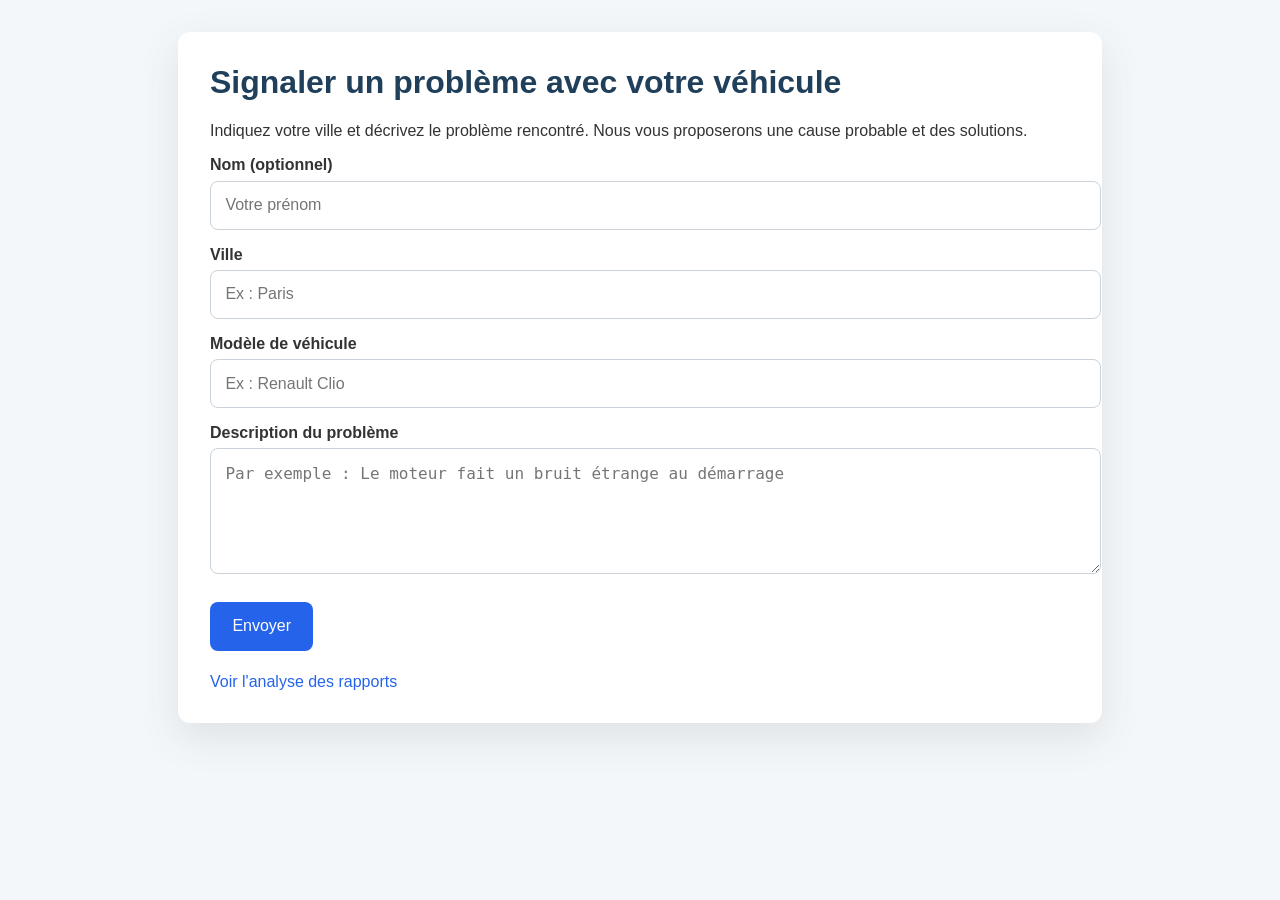
==== templates/index.html @ 7ab49026 "premier commit" ====
<!DOCTYPE html>
<html lang="fr">
<head>
    <meta charset="UTF-8" />
    <meta name="viewport" content="width=device-width, initial-scale=1.0" />
    <title>Collecte de problèmes de véhicules</title>
    <link rel="stylesheet" href="/static/style.css" />
</head>
<body>
    <div class="container">
        <h1>Signaler un problème avec votre véhicule</h1>
        <p>Indiquez votre ville et décrivez le problème rencontré. Nous vous proposerons une cause probable et des solutions.</p>

        <form action="/submit" method="post">
            <label for="name">Nom (optionnel)</label>
            <input type="text" id="name" name="name" placeholder="Votre prénom" />

            <label for="city">Ville</label>
            <input type="text" id="city" name="city" placeholder="Ex : Paris" required />

            <label for="vehicle_model">Modèle de véhicule</label>
            <input type="text" id="vehicle_model" name="vehicle_model" placeholder="Ex : Renault Clio" />

            <label for="problem_description">Description du problème</label>
            <textarea id="problem_description" name="problem_description" rows="5" placeholder="Par exemple : Le moteur fait un bruit étrange au démarrage" required></textarea>

            <button type="submit">Envoyer</button>
        </form>

        <div class="links">
            <a href="/analysis">Voir l'analyse des rapports</a>
        </div>
    </div>
</body>
</html>
---- static/style.css ----
body {
    font-family: Arial, sans-serif;
    background: #f4f7f9;
    color: #333;
    margin: 0;
    padding: 0;
}

.container {
    width: min(96%, 860px);
    margin: 2rem auto;
    background: #ffffff;
    padding: 2rem;
    border-radius: 12px;
    box-shadow: 0 14px 40px rgba(60, 72, 88, 0.12);
}

h1 {
    margin-top: 0;
    color: #1f3f5b;
}

label {
    display: block;
    margin-top: 1rem;
    font-weight: 600;
}

input[type="text"], textarea {
    width: 100%;
    padding: 0.9rem;
    margin-top: 0.4rem;
    border: 1px solid #cbd2d9;
    border-radius: 8px;
    font-size: 1rem;
}

button {
    margin-top: 1.5rem;
    padding: 0.95rem 1.4rem;
    border: none;
    border-radius: 8px;
    background: #2563eb;
    color: #fff;
    font-size: 1rem;
    cursor: pointer;
}

button:hover {
    background: #1d4ed8;
}

.card {
    background: #f8fafc;
    border: 1px solid #e2e8f0;
    padding: 1.2rem;
    border-radius: 12px;
    margin-top: 1.5rem;
}

table {
    width: 100%;
    border-collapse: collapse;
    margin-top: 1rem;
}

table th,
    table td {
    padding: 0.9rem 0.7rem;
    border-bottom: 1px solid #e2e8f0;
    text-align: left;
}

.links {
    margin-top: 1.4rem;
}

.links a {
    display: inline-block;
    margin-right: 1rem;
    color: #2563eb;
    text-decoration: none;
}

.links a:hover {
    text-decoration: underline;
}
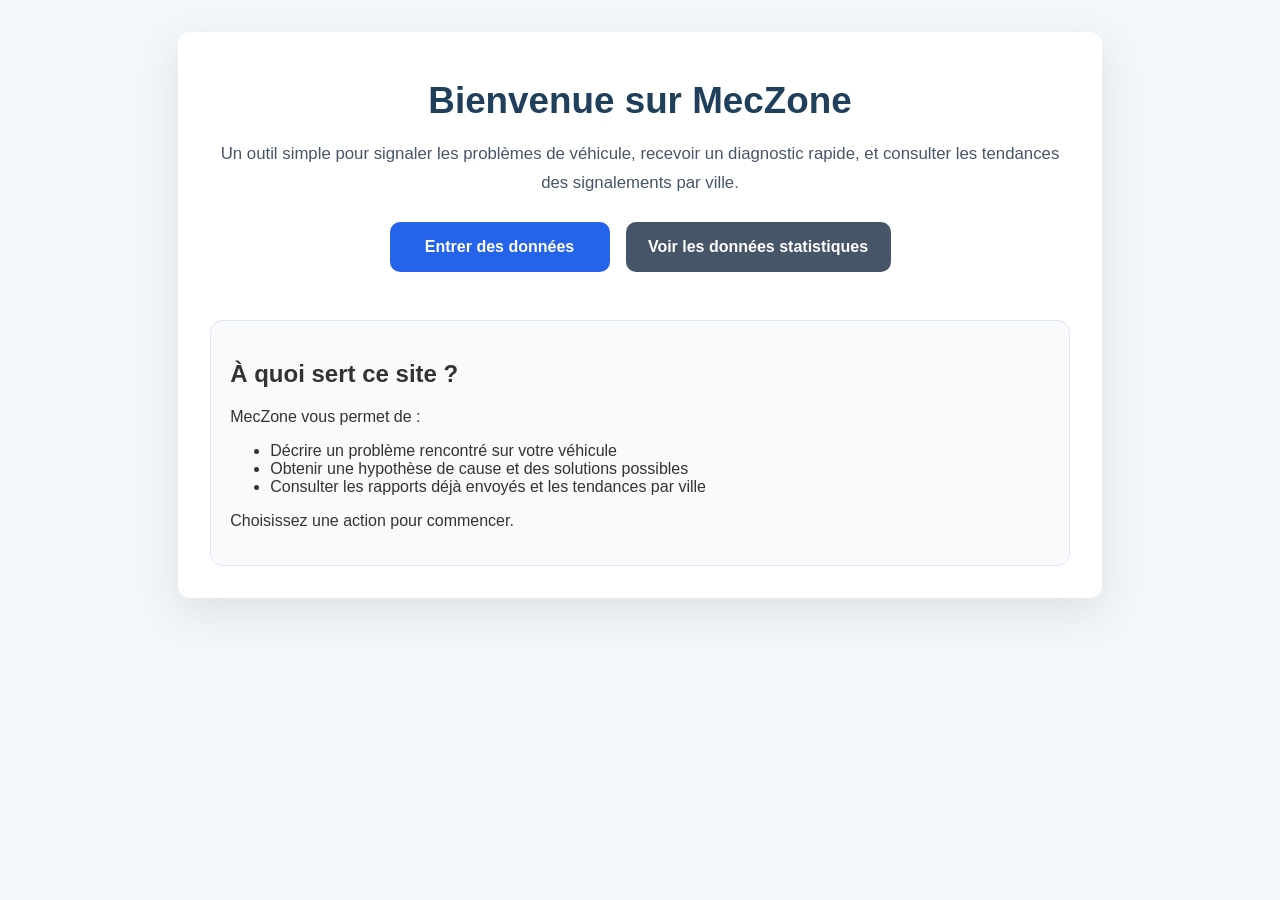
==== commit 4c2a76f5: "Ajout page d'accueil et amélioration de l'interface utilisateur" ====
--- a/templates/index.html
+++ b/templates/index.html
@@ -3,32 +3,29 @@
 <head>
     <meta charset="UTF-8" />
     <meta name="viewport" content="width=device-width, initial-scale=1.0" />
-    <title>Collecte de problèmes de véhicules</title>
+    <title>MecZone - Bienvenue</title>
     <link rel="stylesheet" href="/static/style.css" />
 </head>
 <body>
     <div class="container">
-        <h1>Signaler un problème avec votre véhicule</h1>
-        <p>Indiquez votre ville et décrivez le problème rencontré. Nous vous proposerons une cause probable et des solutions.</p>
+        <div class="hero">
+            <h1>Bienvenue sur MecZone</h1>
+            <p>Un outil simple pour signaler les problèmes de véhicule, recevoir un diagnostic rapide, et consulter les tendances des signalements par ville.</p>
+            <div class="button-grid">
+                <a class="button" href="/report">Entrer des données</a>
+                <a class="button button-secondary" href="/analysis">Voir les données statistiques</a>
+            </div>
+        </div>
 
-        <form action="/submit" method="post">
-            <label for="name">Nom (optionnel)</label>
-            <input type="text" id="name" name="name" placeholder="Votre prénom" />
-
-            <label for="city">Ville</label>
-            <input type="text" id="city" name="city" placeholder="Ex : Paris" required />
-
-            <label for="vehicle_model">Modèle de véhicule</label>
-            <input type="text" id="vehicle_model" name="vehicle_model" placeholder="Ex : Renault Clio" />
-
-            <label for="problem_description">Description du problème</label>
-            <textarea id="problem_description" name="problem_description" rows="5" placeholder="Par exemple : Le moteur fait un bruit étrange au démarrage" required></textarea>
-
-            <button type="submit">Envoyer</button>
-        </form>
-
-        <div class="links">
-            <a href="/analysis">Voir l'analyse des rapports</a>
+        <div class="card">
+            <h2>À quoi sert ce site ?</h2>
+            <p>MecZone vous permet de :</p>
+            <ul>
+                <li>Décrire un problème rencontré sur votre véhicule</li>
+                <li>Obtenir une hypothèse de cause et des solutions possibles</li>
+                <li>Consulter les rapports déjà envoyés et les tendances par ville</li>
+            </ul>
+            <p>Choisissez une action pour commencer.</p>
         </div>
     </div>
 </body>
--- a/static/style.css
+++ b/static/style.css
@@ -50,6 +50,54 @@
     background: #1d4ed8;
 }
 
+.button {
+    display: inline-block;
+    padding: 1rem 1.4rem;
+    border-radius: 10px;
+    background: #2563eb;
+    color: #fff;
+    text-decoration: none;
+    font-weight: 700;
+    transition: transform 0.18s ease, background 0.18s ease;
+}
+
+.button:hover {
+    transform: translateY(-2px);
+    background: #1d4ed8;
+}
+
+.button-secondary {
+    background: #475569;
+}
+
+.button-secondary:hover {
+    background: #334155;
+}
+
+.hero {
+    text-align: center;
+    padding: 1rem 0 1.5rem;
+}
+
+.hero h1 {
+    margin-bottom: 0.8rem;
+    font-size: 2.3rem;
+}
+
+.hero p {
+    color: #475569;
+    font-size: 1.05rem;
+    margin-bottom: 1.5rem;
+    line-height: 1.75;
+}
+
+.button-grid {
+    display: grid;
+    gap: 1rem;
+    justify-content: center;
+    grid-template-columns: repeat(auto-fit, minmax(220px, max-content));
+}
+
 .card {
     background: #f8fafc;
     border: 1px solid #e2e8f0;
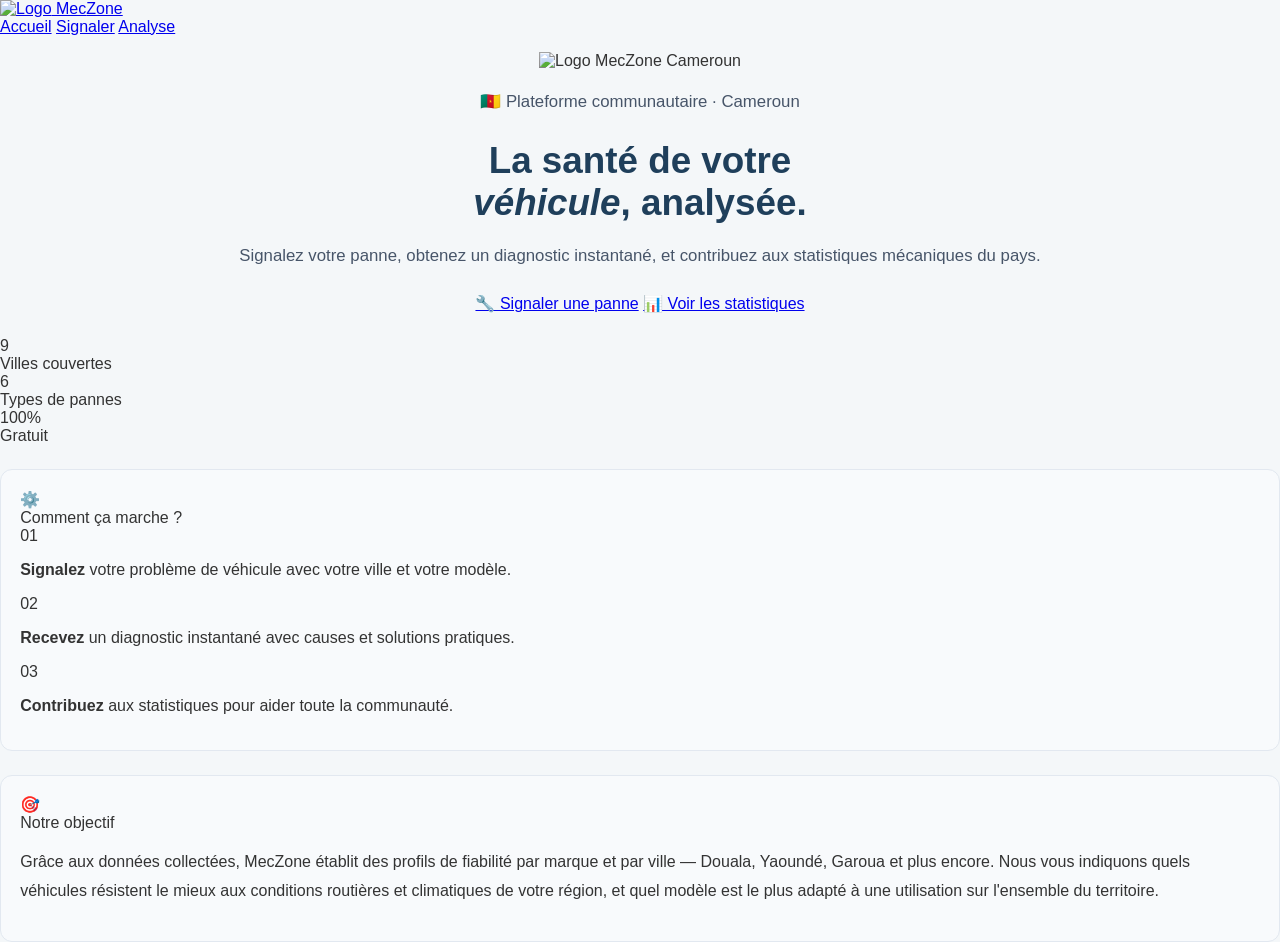
==== commit 29fe9e2d: "Ajout je la droite de regression et adaptation de l'interface aux mobiles" ====
--- a/templates/index.html
+++ b/templates/index.html
@@ -1,32 +1,95 @@
 <!DOCTYPE html>
 <html lang="fr">
 <head>
-    <meta charset="UTF-8" />
-    <meta name="viewport" content="width=device-width, initial-scale=1.0" />
-    <title>MecZone - Bienvenue</title>
-    <link rel="stylesheet" href="/static/style.css" />
+  <meta charset="UTF-8" />
+  <meta name="viewport" content="width=device-width, initial-scale=1.0" />
+  <title>MecZone Cameroun — Accueil</title>
+  <link rel="stylesheet" href="/static/style.css" />
 </head>
 <body>
-    <div class="container">
-        <div class="hero">
-            <h1>Bienvenue sur MecZone</h1>
-            <p>Un outil simple pour signaler les problèmes de véhicule, recevoir un diagnostic rapide, et consulter les tendances des signalements par ville.</p>
-            <div class="button-grid">
-                <a class="button" href="/report">Entrer des données</a>
-                <a class="button button-secondary" href="/analysis">Voir les données statistiques</a>
-            </div>
+
+  <nav class="topbar">
+    <a class="topbar-brand" href="/">
+      <img src="/static/logo.svg" alt="Logo" style="height:28px;width:auto;">
+      Mec<span>Zone</span>
+    </a>
+    <div class="topbar-nav">
+      <a href="/" class="active">Accueil</a>
+      <a href="/report">Signaler</a>
+      <a href="/analysis">Analyse</a>
+    </div>
+  </nav>
+
+  <main class="page">
+
+    <!-- HERO -->
+    <section class="hero">
+      <div class="hero-logo">
+        <img src="/static/logo.svg" alt="Logo MecZone Cameroun" />
+      </div>
+      <div class="hero-content">
+        <p class="hero-eyebrow">🇨🇲 Plateforme communautaire · Cameroun</p>
+        <h1>La santé de votre<br><em>véhicule</em>, analysée.</h1>
+        <p>Signalez votre panne, obtenez un diagnostic instantané, et contribuez aux statistiques mécaniques du pays.</p>
+        <div class="btn-row">
+          <a class="btn btn-primary" href="/report">🔧 Signaler une panne</a>
+          <a class="btn btn-secondary" href="/analysis">📊 Voir les statistiques</a>
         </div>
+      </div>
+    </section>
 
-        <div class="card">
-            <h2>À quoi sert ce site ?</h2>
-            <p>MecZone vous permet de :</p>
-            <ul>
-                <li>Décrire un problème rencontré sur votre véhicule</li>
-                <li>Obtenir une hypothèse de cause et des solutions possibles</li>
-                <li>Consulter les rapports déjà envoyés et les tendances par ville</li>
-            </ul>
-            <p>Choisissez une action pour commencer.</p>
+    <!-- STATS CHIPS -->
+    <div class="stats-row">
+      <div class="stat-chip">
+        <div class="num">9</div>
+        <div class="label">Villes couvertes</div>
+      </div>
+      <div class="stat-chip">
+        <div class="num">6</div>
+        <div class="label">Types de pannes</div>
+      </div>
+      <div class="stat-chip">
+        <div class="num">100%</div>
+        <div class="label">Gratuit</div>
+      </div>
+    </div>
+
+    <!-- HOW IT WORKS -->
+    <div class="card">
+      <div class="card-title">
+        <div class="icon">⚙️</div>
+        Comment ça marche ?
+      </div>
+      <div class="steps">
+        <div class="step">
+          <div class="step-num">01</div>
+          <p><strong>Signalez</strong> votre problème de véhicule avec votre ville et votre modèle.</p>
         </div>
+        <div class="step">
+          <div class="step-num">02</div>
+          <p><strong>Recevez</strong> un diagnostic instantané avec causes et solutions pratiques.</p>
+        </div>
+        <div class="step">
+          <div class="step-num">03</div>
+          <p><strong>Contribuez</strong> aux statistiques pour aider toute la communauté.</p>
+        </div>
+      </div>
     </div>
+
+    <!-- ABOUT -->
+    <div class="card">
+      <div class="card-title">
+        <div class="icon">🎯</div>
+        Notre objectif
+      </div>
+      <p style="color:var(--muted);line-height:1.8;">
+        Grâce aux données collectées, MecZone établit des profils de fiabilité par marque et par ville — Douala, Yaoundé, Garoua et plus encore.
+        Nous vous indiquons quels véhicules résistent le mieux aux conditions routières et climatiques de votre région,
+        et quel modèle est le plus adapté à une utilisation sur l'ensemble du territoire.
+      </p>
+    </div>
+
+  </main>
+
 </body>
-</html>
+</html>
